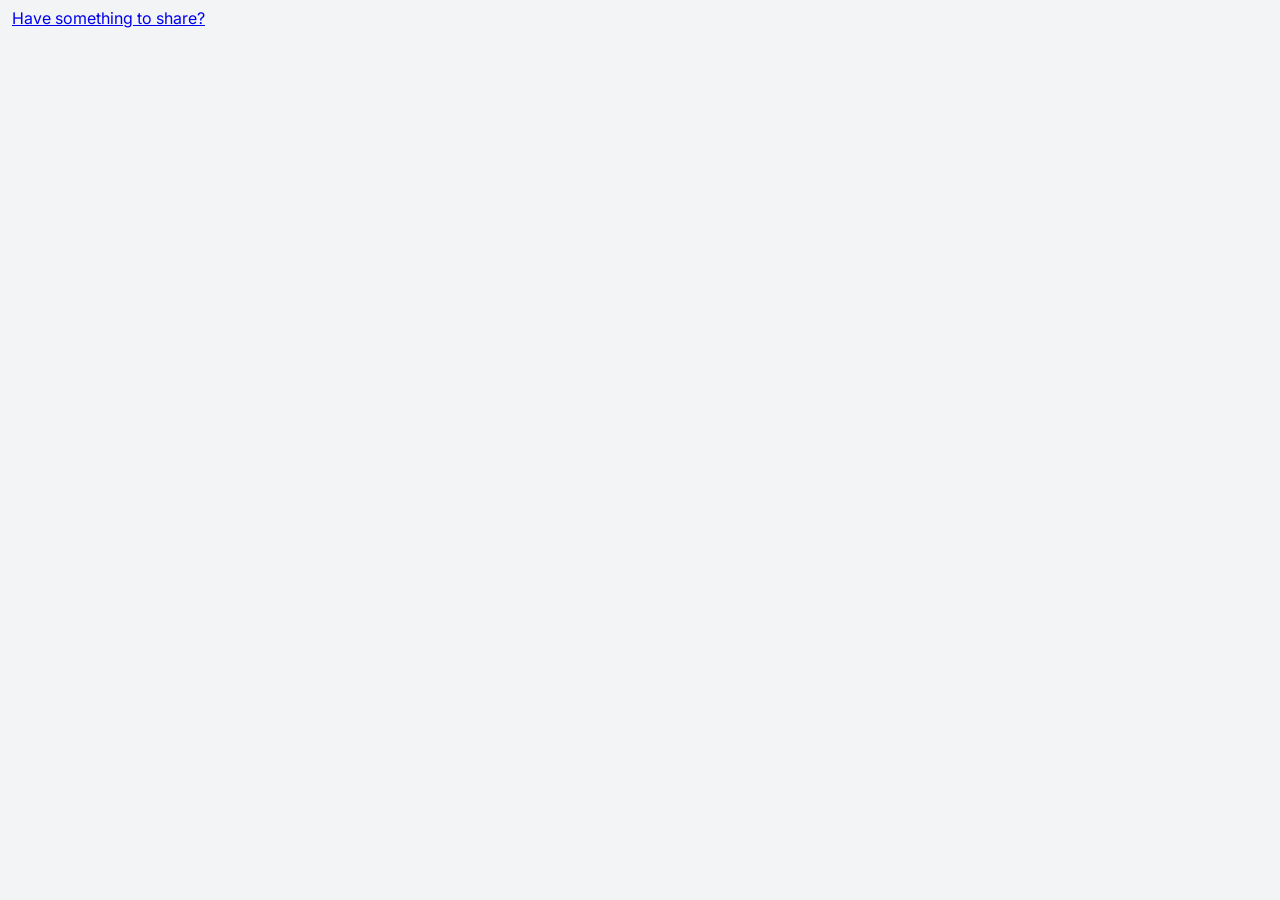
==== index.html @ 0c2f5ce0 "Create index.html" ====
<!-- index.html -->
<!DOCTYPE html>
<html lang="en">
<head>
    <meta charset="UTF-8">
    <meta name="viewport" content="width=device-width, initial-scale=1.0">
    <title>Feed - SAMBANDH</title>
    <script src="https://cdn.tailwindcss.com"></script>
    <link rel="stylesheet" href="css/style.css">
</head>
<body class="bg-gray-100 min-h-screen">

    <!-- Injected Layout Components -->
    <nav id="global-nav"></nav>
    <aside id="global-sidebar"></aside>
    
    <div class="max-w-7xl mx-auto flex">
        <!-- Main Content Area: Offset by sidebar on desktop -->
        <main class="flex-1 w-full sm:ml-64 px-0 sm:px-6 py-6 pb-20 sm:pb-6 mt-16 max-w-4xl fade-in">
            
            <!-- Mobile-only Create Post Prompt -->
            <div class="bg-white p-4 sm:rounded-lg shadow-sm mb-4 flex gap-3 sm:hidden items-center border-y sm:border border-gray-200">
                <img id="mobile-avatar" src="" class="w-10 h-10 rounded-full border border-gray-200">
                <a href="submit-news.html" class="bg-gray-100 hover:bg-gray-200 text-gray-500 rounded-full py-2.5 px-4 w-full text-left transition text-sm">
                    Have something to share?
                </a>
            </div>

            <!-- Feed Container -->
            <div id="feed-container" class="space-y-4">
                <!-- Posts will be injected here via JS -->
            </div>

        </main>

        <!-- Right Side Ad Spaces -->
        <div class="pt-20 pr-4 mt-2">
            <aside id="global-ads"></aside>
        </div>
    </div>

    <nav id="global-mobile-nav"></nav>

    <!-- Core Scripts -->
    <script src="js/db.js"></script>
    <script src="js/auth.js"></script>
    <script src="js/components.js"></script>
    <script src="js/feed.js"></script>
</body>
</html>
---- css/style.css ----
/* css/style.css */
@import url('https://fonts.googleapis.com/css2?family=Inter:wght@300;400;500;600;700&display=swap');

body {
    font-family: 'Inter', sans-serif;
    background-color: #f3f4f6; /* Tailwind gray-100 */
    -webkit-font-smoothing: antialiased;
}

/* Custom Webkit Scrollbar for content-heavy feel (like Reddit/Facebook) */
::-webkit-scrollbar {
    width: 8px;
    height: 8px;
}
::-webkit-scrollbar-track {
    background: #f1f1f1; 
}
::-webkit-scrollbar-thumb {
    background: #c1c1c1; 
    border-radius: 4px;
}
::-webkit-scrollbar-thumb:hover {
    background: #a8a8a8; 
}

/* Page load fade-in animation */
.fade-in {
    animation: fadeIn 0.4s ease-in-out;
}

@keyframes fadeIn {
    from { opacity: 0; transform: translateY(10px); }
    to { opacity: 1; transform: translateY(0); }
}

/* Content layout spacer for fixed navbars */
.content-pt {
    padding-top: 5rem; /* Accounts for the 4rem top nav + padding */
}
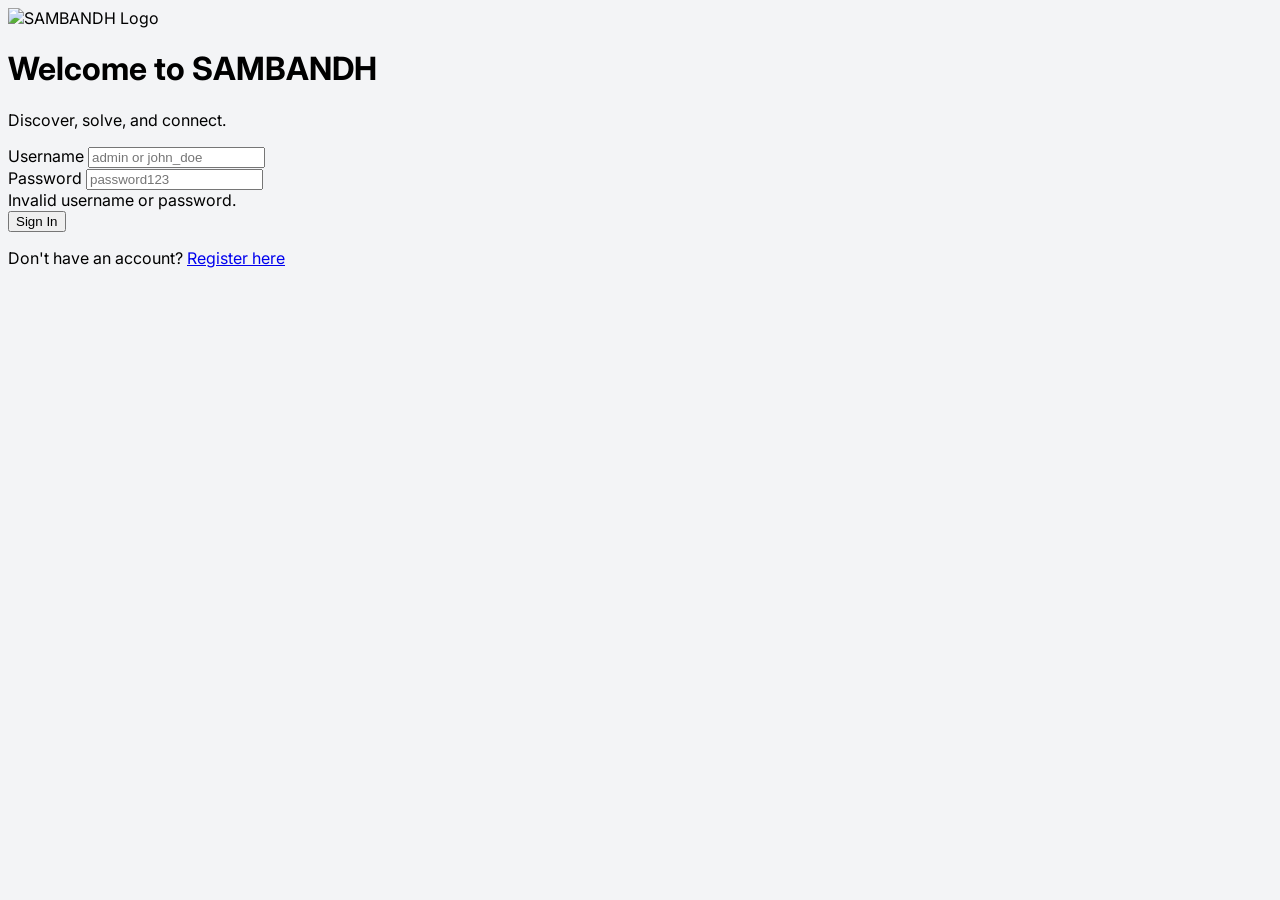
==== commit 1a67ee84: "Update index.html" ====
--- a/index.html
+++ b/index.html
@@ -5,41 +5,112 @@
     <meta charset="UTF-8">
     <meta name="viewport" content="width=device-width, initial-scale=1.0">
     <title>Feed - SAMBANDH</title>
+    <!-- Tailwind CSS CDN -->
     <script src="https://cdn.tailwindcss.com"></script>
     <link rel="stylesheet" href="css/style.css">
 </head>
 <body class="bg-gray-100 min-h-screen">
 
-    <!-- Injected Layout Components -->
-    <nav id="global-nav"></nav>
-    <aside id="global-sidebar"></aside>
+    <!-- Top Navigation Bar -->
+    <nav id="global-nav" class="bg-white shadow-sm fixed top-0 w-full z-50 px-4 py-3 border-b border-gray-200">
+        <div class="max-w-7xl mx-auto flex justify-between items-center">
+            <h1 class="text-xl font-bold text-blue-600">SAMBANDH</h1>
+            <div class="hidden sm:flex gap-4">
+                <a href="#" class="text-gray-600 hover:text-blue-600">Home</a>
+                <a href="#" class="text-gray-600 hover:text-blue-600">Notifications</a>
+            </div>
+            <div class="w-8 h-8 bg-gray-300 rounded-full"></div> <!-- Profile Icon -->
+        </div>
+    </nav>
+
+    <!-- Sidebar (Visible only on Desktop) -->
+    <aside id="global-sidebar" class="hidden sm:block fixed left-0 top-[60px] w-64 h-screen bg-white border-r border-gray-200 p-4">
+        <ul class="space-y-4">
+            <li class="font-semibold text-gray-700 hover:text-blue-600 cursor-pointer">🏠 Home</li>
+            <li class="font-semibold text-gray-700 hover:text-blue-600 cursor-pointer">👤 Profile</li>
+            <li class="font-semibold text-gray-700 hover:text-blue-600 cursor-pointer">✉️ Messages</li>
+            <li class="font-semibold text-gray-700 hover:text-blue-600 cursor-pointer">⚙️ Settings</li>
+        </ul>
+    </aside>
     
-    <div class="max-w-7xl mx-auto flex">
+    <div class="max-w-7xl mx-auto flex justify-center lg:justify-between px-0 sm:px-4">
         <!-- Main Content Area: Offset by sidebar on desktop -->
-        <main class="flex-1 w-full sm:ml-64 px-0 sm:px-6 py-6 pb-20 sm:pb-6 mt-16 max-w-4xl fade-in">
+        <main class="flex-1 w-full sm:ml-64 lg:mr-72 px-0 sm:px-6 py-6 pb-20 sm:pb-6 mt-16 max-w-2xl fade-in">
             
-            <!-- Mobile-only Create Post Prompt -->
-            <div class="bg-white p-4 sm:rounded-lg shadow-sm mb-4 flex gap-3 sm:hidden items-center border-y sm:border border-gray-200">
-                <img id="mobile-avatar" src="" class="w-10 h-10 rounded-full border border-gray-200">
+            <!-- Create Post Prompt (Visible on both Mobile and Desktop now for testing) -->
+            <div class="bg-white p-4 sm:rounded-lg shadow-sm mb-4 flex gap-3 items-center border-y sm:border border-gray-200">
+                <div class="w-10 h-10 bg-gray-300 rounded-full shrink-0 border border-gray-200"></div>
                 <a href="submit-news.html" class="bg-gray-100 hover:bg-gray-200 text-gray-500 rounded-full py-2.5 px-4 w-full text-left transition text-sm">
                     Have something to share?
                 </a>
             </div>
 
-            <!-- Feed Container -->
+            <!-- Feed Container (Dummy Posts Added) -->
             <div id="feed-container" class="space-y-4">
-                <!-- Posts will be injected here via JS -->
+                
+                <!-- Sample Post 1 -->
+                <div class="bg-white p-4 sm:rounded-lg shadow-sm border-y sm:border border-gray-200">
+                    <div class="flex gap-3 mb-3 items-center">
+                        <div class="w-10 h-10 bg-blue-200 rounded-full"></div>
+                        <div>
+                            <h3 class="font-bold text-sm text-gray-800">Rahul Sharma</h3>
+                            <p class="text-xs text-gray-500">2 hours ago</p>
+                        </div>
+                    </div>
+                    <p class="text-sm text-gray-700 mb-3">
+                        This is a sample post. Aapka UI ab kaisa dikh raha hai? Jab aapki JS chalegi toh yeh data database se aayega.
+                    </p>
+                    <div class="flex gap-4 text-sm text-gray-500 border-t pt-3">
+                        <button class="hover:text-blue-600">👍 Like</button>
+                        <button class="hover:text-blue-600">💬 Comment</button>
+                    </div>
+                </div>
+
+                <!-- Sample Post 2 -->
+                <div class="bg-white p-4 sm:rounded-lg shadow-sm border-y sm:border border-gray-200">
+                    <div class="flex gap-3 mb-3 items-center">
+                        <div class="w-10 h-10 bg-green-200 rounded-full"></div>
+                        <div>
+                            <h3 class="font-bold text-sm text-gray-800">Priya Singh</h3>
+                            <p class="text-xs text-gray-500">5 hours ago</p>
+                        </div>
+                    </div>
+                    <p class="text-sm text-gray-700 mb-3">
+                        Just testing the new Sambandh feed layout using Tailwind CSS. Looks great!
+                    </p>
+                    <div class="flex gap-4 text-sm text-gray-500 border-t pt-3">
+                        <button class="hover:text-blue-600">👍 Like</button>
+                        <button class="hover:text-blue-600">💬 Comment</button>
+                    </div>
+                </div>
+
             </div>
-
         </main>
 
-        <!-- Right Side Ad Spaces -->
-        <div class="pt-20 pr-4 mt-2">
-            <aside id="global-ads"></aside>
+        <!-- Right Side Ad Spaces (Visible only on Large screens) -->
+        <div class="hidden lg:block w-64 pt-20 pr-4 mt-2 fixed right-0 h-screen">
+            <aside id="global-ads" class="bg-white p-4 rounded-lg shadow-sm border border-gray-200 h-64 flex flex-col justify-center items-center text-gray-400">
+                <span class="text-sm uppercase tracking-wide">Advertisement</span>
+                <div class="mt-2 w-full h-32 bg-gray-100 rounded"></div>
+            </aside>
         </div>
     </div>
 
-    <nav id="global-mobile-nav"></nav>
+    <!-- Bottom Mobile Nav (Visible only on Mobile) -->
+    <nav id="global-mobile-nav" class="sm:hidden fixed bottom-0 w-full bg-white border-t border-gray-200 py-3 px-6 flex justify-between z-50">
+        <a href="#" class="text-blue-600 flex flex-col items-center">
+            <span class="text-xl">🏠</span>
+            <span class="text-[10px]">Home</span>
+        </a>
+        <a href="#" class="text-gray-500 flex flex-col items-center">
+            <span class="text-xl">🔍</span>
+            <span class="text-[10px]">Search</span>
+        </a>
+        <a href="#" class="text-gray-500 flex flex-col items-center">
+            <span class="text-xl">👤</span>
+            <span class="text-[10px]">Profile</span>
+        </a>
+    </nav>
 
     <!-- Core Scripts -->
     <script src="js/db.js"></script>
